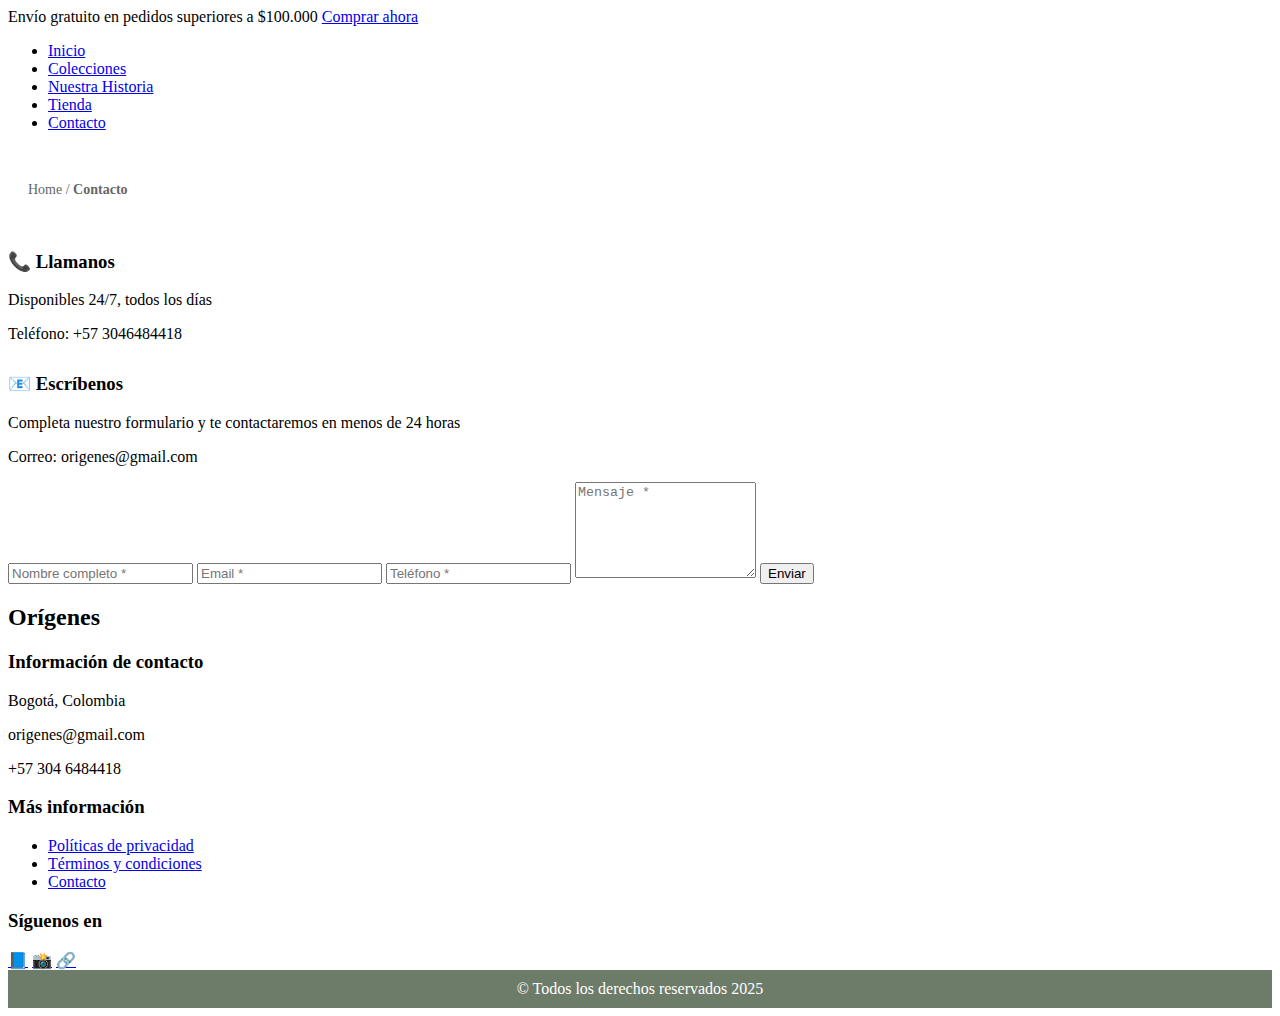
==== Proyecto Frontend/contacto.html @ f00f69e8 "Add files via upload" ====
<!DOCTYPE html>
<html lang="es">
<head>
    <meta charset="UTF-8">
    <title>Contacto - Orígenes</title>
    <link rel="stylesheet" href="estilos.css">
    <meta name="viewport" content="width=device-width, initial-scale=1.0">
</head>
<body>
    <!-- Barra superior -->
    <div class="top-bar">
        Envío gratuito en pedidos superiores a $100.000 <a href="#">Comprar ahora</a>
    </div>

    <!-- Navegación -->
    <nav class="navbar">
        <ul>
            <li><a href="index.html">Inicio</a></li>
            <li><a href="#">Colecciones</a></li>
            <li><a href="#">Nuestra Historia</a></li>
            <li><a href="#">Tienda</a></li>
            <li><a href="contacto.html">Contacto</a></li>
        </ul>
    </nav>

    <!-- Breadcrumb -->
    <section style="padding: 20px;">
        <p style="font-size: 14px; color: #666;">Home / <strong>Contacto</strong></p>
    </section>

    <!-- Sección de contacto -->
    <section class="contact-container">
        <!-- Información de contacto -->
        <div class="contact-box">
            <h3>📞 Llamanos</h3>
            <p>Disponibles 24/7, todos los días</p>
            <p>Teléfono: +57 3046484418</p>

            <h3 style="margin-top: 30px;">📧 Escríbenos</h3>
            <p>Completa nuestro formulario y te contactaremos en menos de 24 horas</p>
            <p>Correo: origenes@gmail.com</p>
        </div>

        <!-- Formulario de contacto -->
        <div class="form-box">
            <form>
                <input type="text" placeholder="Nombre completo *" required>
                <input type="email" placeholder="Email *" required>
                <input type="tel" placeholder="Teléfono *" required>
                <textarea rows="6" placeholder="Mensaje *" required></textarea>
                <button type="submit">Enviar</button>
            </form>
        </div>
    </section>

    <!-- Footer -->
    <footer class="footer">
        <div class="footer-section">
            <h2>Orígenes</h2>
        </div>
        <div class="footer-section">
            <h3>Información de contacto</h3>
            <p>Bogotá, Colombia</p>
            <p>origenes@gmail.com</p>
            <p>+57 304 6484418</p>
        </div>
        <div class="footer-section">
            <h3>Más información</h3>
            <ul>
                <li><a href="#">Políticas de privacidad</a></li>
                <li><a href="#">Términos y condiciones</a></li>
                <li><a href="contacto.html">Contacto</a></li>
            </ul>
        </div>
        <div class="footer-section">
            <h3>Síguenos en</h3>
            <div class="social-icons">
                <a href="#">📘</a>
                <a href="#">📸</a>
                <a href="#">🔗</a>
            </div>
        </div>
    </footer>

    <!-- Créditos -->
    <div style="text-align: center; padding: 10px; background-color: #6d7b69; color: white;">
        © Todos los derechos reservados 2025
    </div>
</body>
</html>
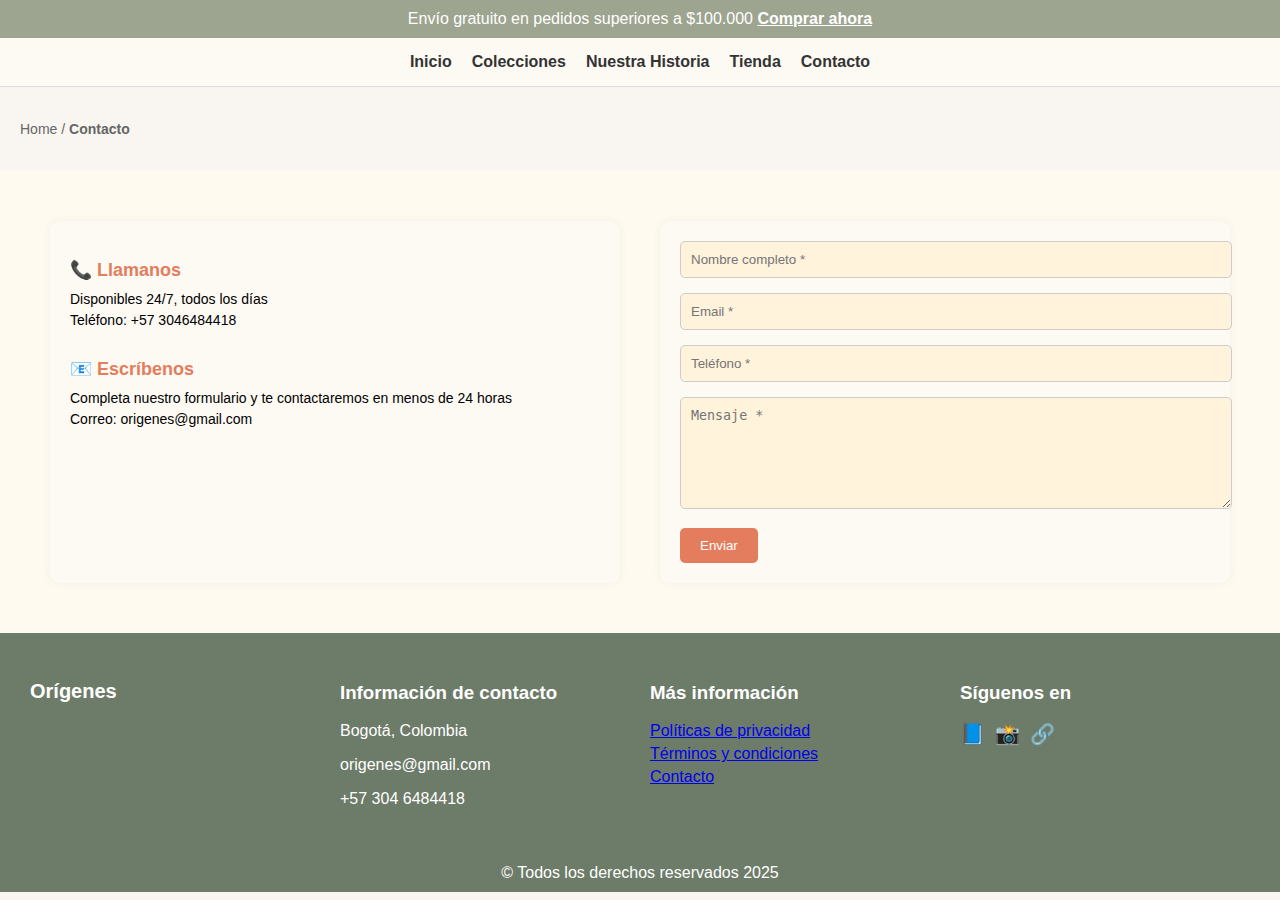
==== commit 010922f6: "Añadidas nuevas páginas: tienda, colecciones, nuestra historia y contacto actualizado" ====
--- a/Proyecto Frontend/contacto.html
+++ b/Proyecto Frontend/contacto.html
@@ -3,7 +3,7 @@
 <head>
     <meta charset="UTF-8">
     <title>Contacto - Orígenes</title>
-    <link rel="stylesheet" href="estilos.css">
+    <link rel="stylesheet" href="styles.css">
     <meta name="viewport" content="width=device-width, initial-scale=1.0">
 </head>
 <body>
@@ -16,7 +16,7 @@
     <nav class="navbar">
         <ul>
             <li><a href="index.html">Inicio</a></li>
-            <li><a href="#">Colecciones</a></li>
+            <li><a href="colecciones.html">Colecciones</a></li>
             <li><a href="#">Nuestra Historia</a></li>
             <li><a href="#">Tienda</a></li>
             <li><a href="contacto.html">Contacto</a></li>
--- a/Proyecto Frontend/styles.css
+++ b/Proyecto Frontend/styles.css
@@ -0,0 +1,257 @@
+body {
+    font-family: Arial, sans-serif;
+    margin: 0;
+    padding: 0;
+    background-color: #f9f6f1;
+}
+
+.top-bar {
+    background-color: #9da48f;
+    text-align: center;
+    padding: 10px;
+    color: white;
+}
+
+.top-bar a {
+    color: white;
+    font-weight: bold;
+}
+
+.navbar {
+    background-color: #fdfaf4;
+    padding: 15px;
+    display: flex;
+    justify-content: center;
+    border-bottom: 1px solid #ddd;
+}
+
+.navbar ul {
+    list-style: none;
+    display: flex;
+    gap: 20px;
+    padding: 0;
+    margin: 0;
+}
+
+.navbar a {
+    text-decoration: none;
+    color: #333;
+    font-weight: bold;
+}
+
+.hero {
+    display: flex;
+    padding: 20px;
+    background-color: #d3d8c5;
+}
+
+.menu {
+    flex: 1;
+    padding: 20px;
+    background-color: #fdfaf4;
+}
+
+.menu ul {
+    list-style: none;
+    padding: 0;
+}
+
+.menu li {
+    padding: 10px 0;
+}
+
+.hero-content {
+    flex: 2;
+    padding: 20px;
+}
+
+.hero-content h1 {
+    font-size: 24px;
+}
+
+.hero-content button {
+    background-color: #e47d5d;
+    color: white;
+    padding: 10px;
+    border: none;
+    cursor: pointer;
+}
+
+.hero-image {
+    flex: 1;
+}
+
+.flash-sales {
+    text-align: center;
+    padding: 20px;
+}
+
+.products {
+    display: flex;
+    justify-content: center;
+    gap: 20px;
+    flex-wrap: wrap;
+}
+
+.product {
+    background-color: #f5e9d7;
+    padding: 10px;
+    border-radius: 8px;
+    width: 180px;
+    text-align: center;
+}
+
+.footer {
+    background-color: #6d7b69;
+    color: white;
+    padding: 20px;
+    display: flex;
+    justify-content: space-around;
+    flex-wrap: wrap;
+}
+
+.footer-section {
+    flex: 1;
+    min-width: 200px;
+    margin: 10px;
+}
+
+.footer h2 {
+    font-size: 20px;
+    margin-bottom: 10px;
+}
+
+.footer ul {
+    list-style: none;
+    padding: 0;
+}
+
+.footer ul li {
+    margin-bottom: 5px;
+}
+
+.footer .social-icons {
+    display: flex;
+    gap: 10px;
+}
+
+.footer .social-icons a {
+    color: white;
+    text-decoration: none;
+    font-size: 20px;
+}
+
+/* Login Page */
+.login-container {
+    display: flex;
+    background-color: #fdfaf4;
+    padding: 50px;
+}
+
+.login-form {
+    padding: 30px;
+    background-color: #fff9ed;
+    flex: 1;
+    display: flex;
+    flex-direction: column;
+    justify-content: center;
+    box-shadow: 0px 0px 10px rgba(0,0,0,0.1);
+}
+
+.login-form h2 {
+    font-size: 24px;
+    margin-bottom: 20px;
+}
+
+.login-form input {
+    padding: 10px;
+    margin-bottom: 10px;
+    border: 1px solid #ccc;
+}
+
+.login-form button {
+    background-color: #e47d5d;
+    color: white;
+    padding: 10px;
+    border: none;
+    cursor: pointer;
+    margin-top: 10px;
+}
+
+.login-form a {
+    color: #e47d5d;
+    text-decoration: none;
+    font-size: 14px;
+}
+
+/* Contact Page */
+.contact-container {
+    display: flex;
+    gap: 40px;
+    padding: 50px;
+    background-color: #fffaf0;
+    flex-wrap: wrap;
+}
+
+.contact-box, .form-box {
+    flex: 1;
+    background-color: #fdfaf4;
+    padding: 20px;
+    border-radius: 10px;
+    box-shadow: 0 0 10px rgba(0,0,0,0.05);
+}
+
+.contact-box h3 {
+    font-size: 18px;
+    color: #e47d5d;
+    margin-bottom: 10px;
+}
+
+.contact-box p {
+    margin: 5px 0;
+    font-size: 14px;
+}
+
+.form-box input,
+.form-box textarea {
+    width: 100%;
+    padding: 10px;
+    margin-bottom: 15px;
+    border: 1px solid #ccc;
+    border-radius: 5px;
+    background-color: #fff3dc;
+}
+
+.form-box button {
+    background-color: #e47d5d;
+    color: white;
+    border: none;
+    padding: 10px 20px;
+    cursor: pointer;
+    border-radius: 5px;
+}
+
+/* Responsive */
+@media screen and (max-width: 768px) {
+    .navbar ul {
+        flex-direction: column;
+        align-items: center;
+    }
+
+    .hero,
+    .contact-container,
+    .login-container {
+        flex-direction: column;
+        padding: 20px;
+    }
+
+    .products {
+        flex-direction: column;
+        align-items: center;
+    }
+
+    .footer {
+        flex-direction: column;
+        align-items: center;
+    }
+}
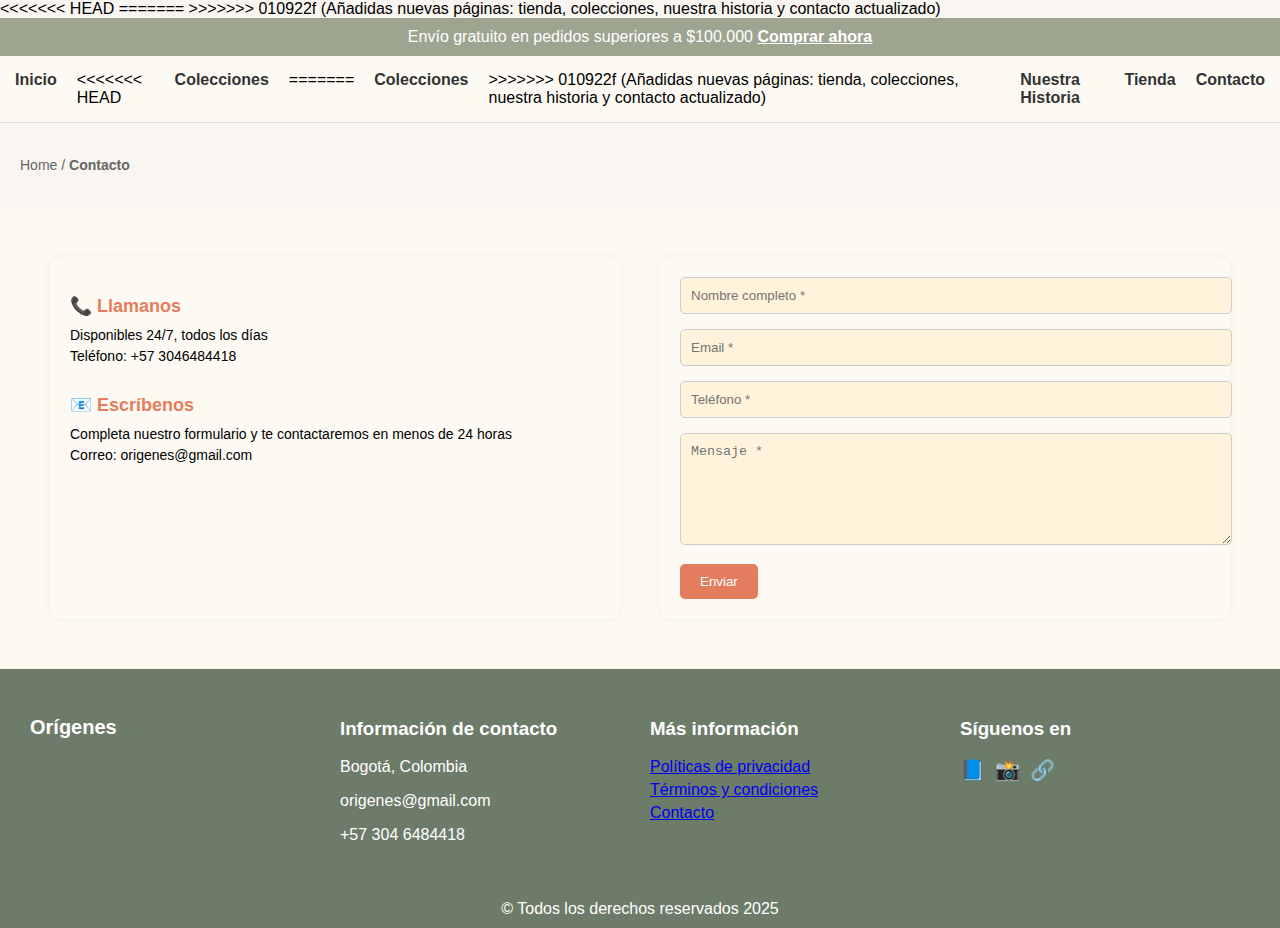
==== commit 51eab149: "Añadidas nuevas páginas: tienda, colecciones, nuestra historia y contacto" ====
--- a/Proyecto Frontend/contacto.html
+++ b/Proyecto Frontend/contacto.html
@@ -3,7 +3,11 @@
 <head>
     <meta charset="UTF-8">
     <title>Contacto - Orígenes</title>
+<<<<<<< HEAD
+    <link rel="stylesheet" href="estilos.css">
+=======
     <link rel="stylesheet" href="styles.css">
+>>>>>>> 010922f (Añadidas nuevas páginas: tienda, colecciones, nuestra historia y contacto actualizado)
     <meta name="viewport" content="width=device-width, initial-scale=1.0">
 </head>
 <body>
@@ -16,7 +20,11 @@
     <nav class="navbar">
         <ul>
             <li><a href="index.html">Inicio</a></li>
+<<<<<<< HEAD
+            <li><a href="#">Colecciones</a></li>
+=======
             <li><a href="colecciones.html">Colecciones</a></li>
+>>>>>>> 010922f (Añadidas nuevas páginas: tienda, colecciones, nuestra historia y contacto actualizado)
             <li><a href="#">Nuestra Historia</a></li>
             <li><a href="#">Tienda</a></li>
             <li><a href="contacto.html">Contacto</a></li>
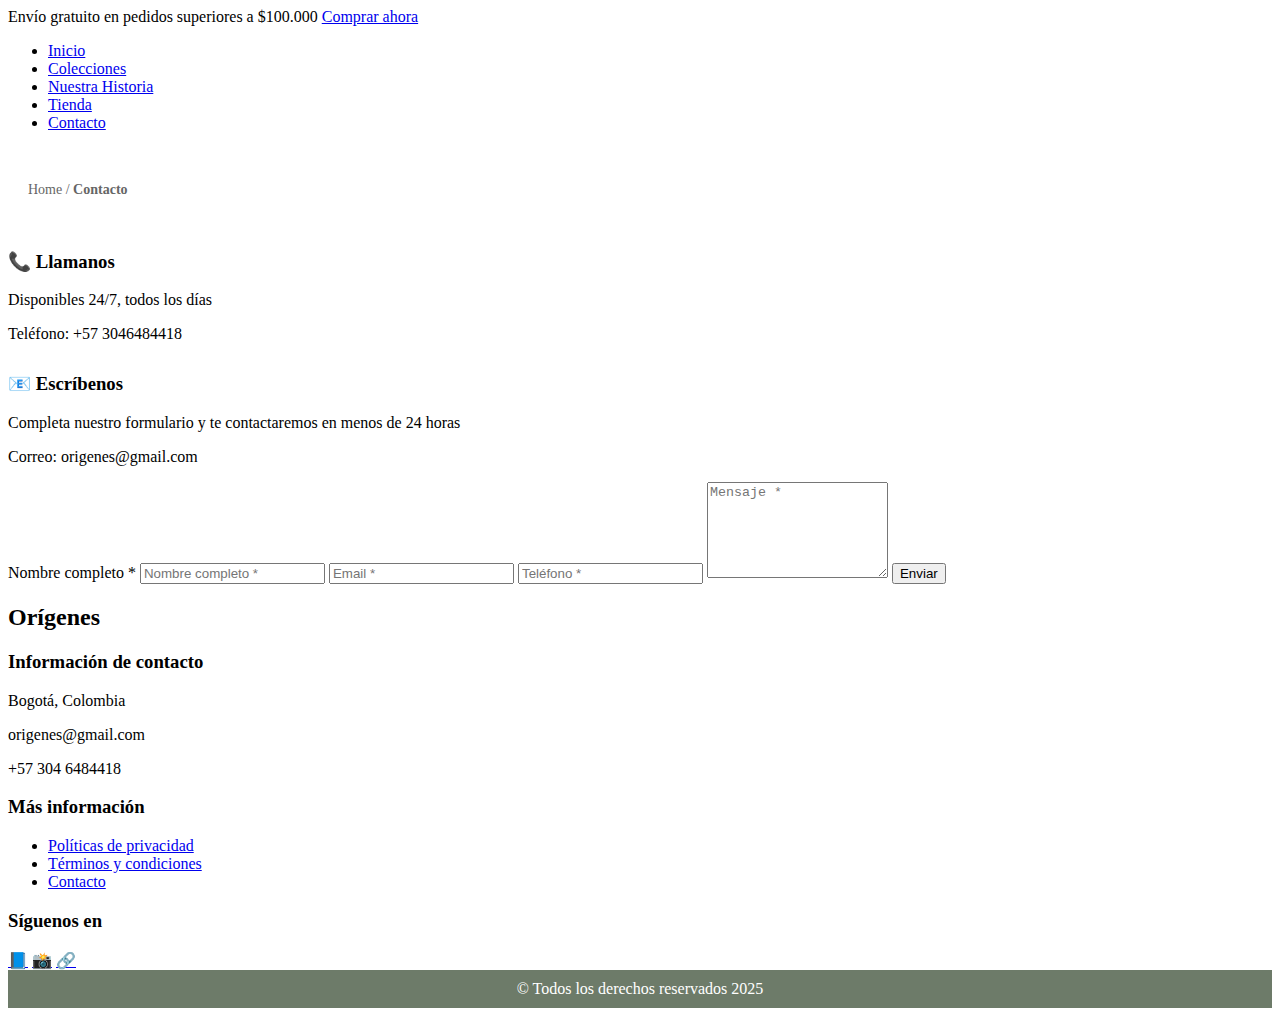
==== commit 20927474: "Aportes en contacto, loging y el index." ====
--- a/Proyecto Frontend/contacto.html
+++ b/Proyecto Frontend/contacto.html
@@ -3,11 +3,7 @@
 <head>
     <meta charset="UTF-8">
     <title>Contacto - Orígenes</title>
-<<<<<<< HEAD
     <link rel="stylesheet" href="estilos.css">
-=======
-    <link rel="stylesheet" href="styles.css">
->>>>>>> 010922f (Añadidas nuevas páginas: tienda, colecciones, nuestra historia y contacto actualizado)
     <meta name="viewport" content="width=device-width, initial-scale=1.0">
 </head>
 <body>
@@ -20,11 +16,7 @@
     <nav class="navbar">
         <ul>
             <li><a href="index.html">Inicio</a></li>
-<<<<<<< HEAD
             <li><a href="#">Colecciones</a></li>
-=======
-            <li><a href="colecciones.html">Colecciones</a></li>
->>>>>>> 010922f (Añadidas nuevas páginas: tienda, colecciones, nuestra historia y contacto actualizado)
             <li><a href="#">Nuestra Historia</a></li>
             <li><a href="#">Tienda</a></li>
             <li><a href="contacto.html">Contacto</a></li>
@@ -52,7 +44,9 @@
         <!-- Formulario de contacto -->
         <div class="form-box">
             <form>
-                <input type="text" placeholder="Nombre completo *" required>
+                <!-- 20250408 Ruben Eduardo Ortega Diaz:  Agregamos etiquetas <label> asociadas -->
+                <label for="nombre">Nombre completo *</label>
+                <input type="text" id="nombre" name="nombre" placeholder="Nombre completo *" required>
                 <input type="email" placeholder="Email *" required>
                 <input type="tel" placeholder="Teléfono *" required>
                 <textarea rows="6" placeholder="Mensaje *" required></textarea>
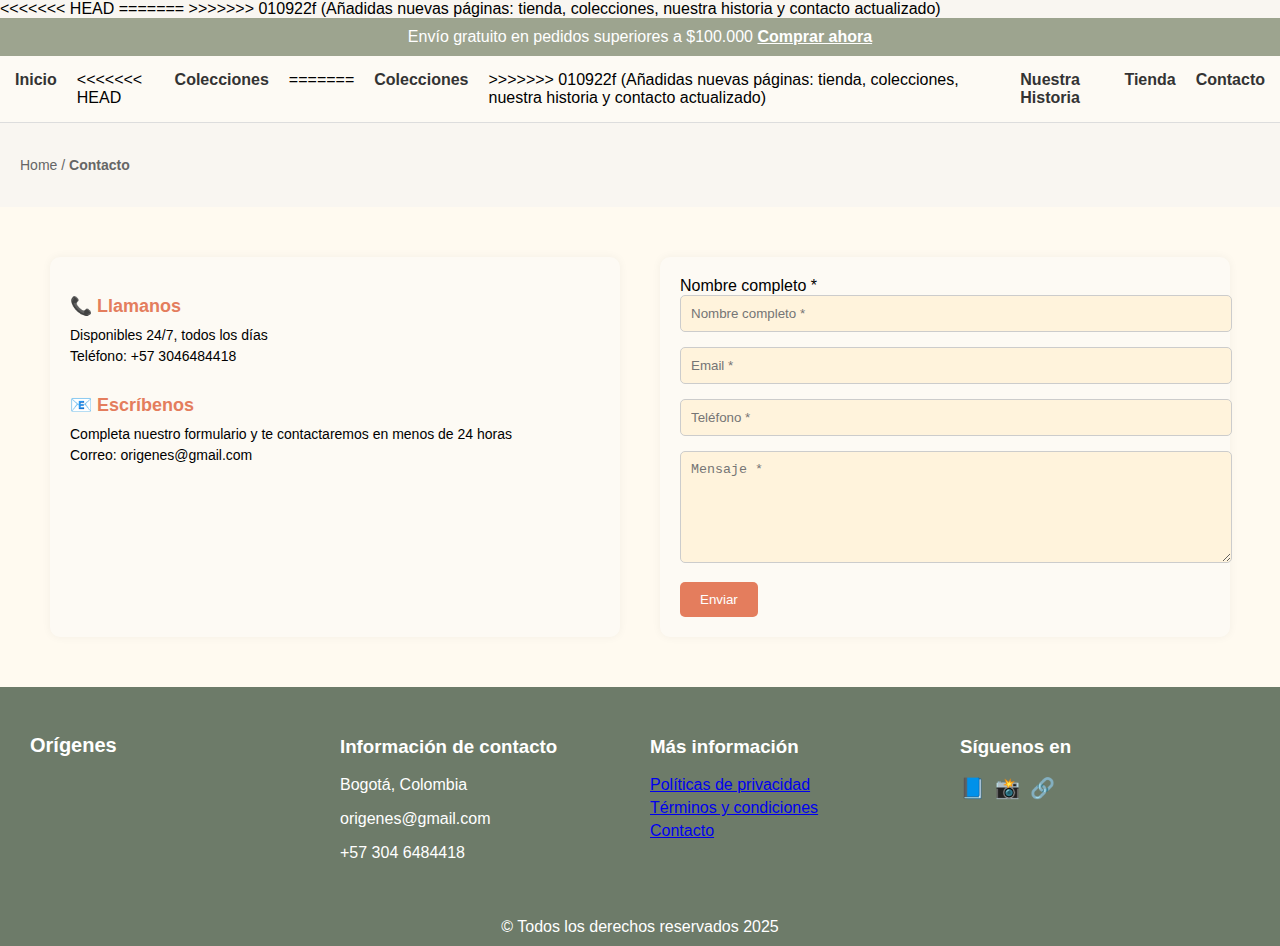
==== commit b8315b2a: "Merge branch 'main' of https://github.com/emmalzn/Proyecto_frontend" ====
--- a/Proyecto Frontend/contacto.html
+++ b/Proyecto Frontend/contacto.html
@@ -3,7 +3,11 @@
 <head>
     <meta charset="UTF-8">
     <title>Contacto - Orígenes</title>
+<<<<<<< HEAD
     <link rel="stylesheet" href="estilos.css">
+=======
+    <link rel="stylesheet" href="styles.css">
+>>>>>>> 010922f (Añadidas nuevas páginas: tienda, colecciones, nuestra historia y contacto actualizado)
     <meta name="viewport" content="width=device-width, initial-scale=1.0">
 </head>
 <body>
@@ -16,7 +20,11 @@
     <nav class="navbar">
         <ul>
             <li><a href="index.html">Inicio</a></li>
+<<<<<<< HEAD
             <li><a href="#">Colecciones</a></li>
+=======
+            <li><a href="colecciones.html">Colecciones</a></li>
+>>>>>>> 010922f (Añadidas nuevas páginas: tienda, colecciones, nuestra historia y contacto actualizado)
             <li><a href="#">Nuestra Historia</a></li>
             <li><a href="#">Tienda</a></li>
             <li><a href="contacto.html">Contacto</a></li>
--- a/Proyecto Frontend/styles.css
+++ b/Proyecto Frontend/styles.css
@@ -0,0 +1,257 @@
+body {
+    font-family: Arial, sans-serif;
+    margin: 0;
+    padding: 0;
+    background-color: #f9f6f1;
+}
+
+.top-bar {
+    background-color: #9da48f;
+    text-align: center;
+    padding: 10px;
+    color: white;
+}
+
+.top-bar a {
+    color: white;
+    font-weight: bold;
+}
+
+.navbar {
+    background-color: #fdfaf4;
+    padding: 15px;
+    display: flex;
+    justify-content: center;
+    border-bottom: 1px solid #ddd;
+}
+
+.navbar ul {
+    list-style: none;
+    display: flex;
+    gap: 20px;
+    padding: 0;
+    margin: 0;
+}
+
+.navbar a {
+    text-decoration: none;
+    color: #333;
+    font-weight: bold;
+}
+
+.hero {
+    display: flex;
+    padding: 20px;
+    background-color: #d3d8c5;
+}
+
+.menu {
+    flex: 1;
+    padding: 20px;
+    background-color: #fdfaf4;
+}
+
+.menu ul {
+    list-style: none;
+    padding: 0;
+}
+
+.menu li {
+    padding: 10px 0;
+}
+
+.hero-content {
+    flex: 2;
+    padding: 20px;
+}
+
+.hero-content h1 {
+    font-size: 24px;
+}
+
+.hero-content button {
+    background-color: #e47d5d;
+    color: white;
+    padding: 10px;
+    border: none;
+    cursor: pointer;
+}
+
+.hero-image {
+    flex: 1;
+}
+
+.flash-sales {
+    text-align: center;
+    padding: 20px;
+}
+
+.products {
+    display: flex;
+    justify-content: center;
+    gap: 20px;
+    flex-wrap: wrap;
+}
+
+.product {
+    background-color: #f5e9d7;
+    padding: 10px;
+    border-radius: 8px;
+    width: 180px;
+    text-align: center;
+}
+
+.footer {
+    background-color: #6d7b69;
+    color: white;
+    padding: 20px;
+    display: flex;
+    justify-content: space-around;
+    flex-wrap: wrap;
+}
+
+.footer-section {
+    flex: 1;
+    min-width: 200px;
+    margin: 10px;
+}
+
+.footer h2 {
+    font-size: 20px;
+    margin-bottom: 10px;
+}
+
+.footer ul {
+    list-style: none;
+    padding: 0;
+}
+
+.footer ul li {
+    margin-bottom: 5px;
+}
+
+.footer .social-icons {
+    display: flex;
+    gap: 10px;
+}
+
+.footer .social-icons a {
+    color: white;
+    text-decoration: none;
+    font-size: 20px;
+}
+
+/* Login Page */
+.login-container {
+    display: flex;
+    background-color: #fdfaf4;
+    padding: 50px;
+}
+
+.login-form {
+    padding: 30px;
+    background-color: #fff9ed;
+    flex: 1;
+    display: flex;
+    flex-direction: column;
+    justify-content: center;
+    box-shadow: 0px 0px 10px rgba(0,0,0,0.1);
+}
+
+.login-form h2 {
+    font-size: 24px;
+    margin-bottom: 20px;
+}
+
+.login-form input {
+    padding: 10px;
+    margin-bottom: 10px;
+    border: 1px solid #ccc;
+}
+
+.login-form button {
+    background-color: #e47d5d;
+    color: white;
+    padding: 10px;
+    border: none;
+    cursor: pointer;
+    margin-top: 10px;
+}
+
+.login-form a {
+    color: #e47d5d;
+    text-decoration: none;
+    font-size: 14px;
+}
+
+/* Contact Page */
+.contact-container {
+    display: flex;
+    gap: 40px;
+    padding: 50px;
+    background-color: #fffaf0;
+    flex-wrap: wrap;
+}
+
+.contact-box, .form-box {
+    flex: 1;
+    background-color: #fdfaf4;
+    padding: 20px;
+    border-radius: 10px;
+    box-shadow: 0 0 10px rgba(0,0,0,0.05);
+}
+
+.contact-box h3 {
+    font-size: 18px;
+    color: #e47d5d;
+    margin-bottom: 10px;
+}
+
+.contact-box p {
+    margin: 5px 0;
+    font-size: 14px;
+}
+
+.form-box input,
+.form-box textarea {
+    width: 100%;
+    padding: 10px;
+    margin-bottom: 15px;
+    border: 1px solid #ccc;
+    border-radius: 5px;
+    background-color: #fff3dc;
+}
+
+.form-box button {
+    background-color: #e47d5d;
+    color: white;
+    border: none;
+    padding: 10px 20px;
+    cursor: pointer;
+    border-radius: 5px;
+}
+
+/* Responsive */
+@media screen and (max-width: 768px) {
+    .navbar ul {
+        flex-direction: column;
+        align-items: center;
+    }
+
+    .hero,
+    .contact-container,
+    .login-container {
+        flex-direction: column;
+        padding: 20px;
+    }
+
+    .products {
+        flex-direction: column;
+        align-items: center;
+    }
+
+    .footer {
+        flex-direction: column;
+        align-items: center;
+    }
+}
